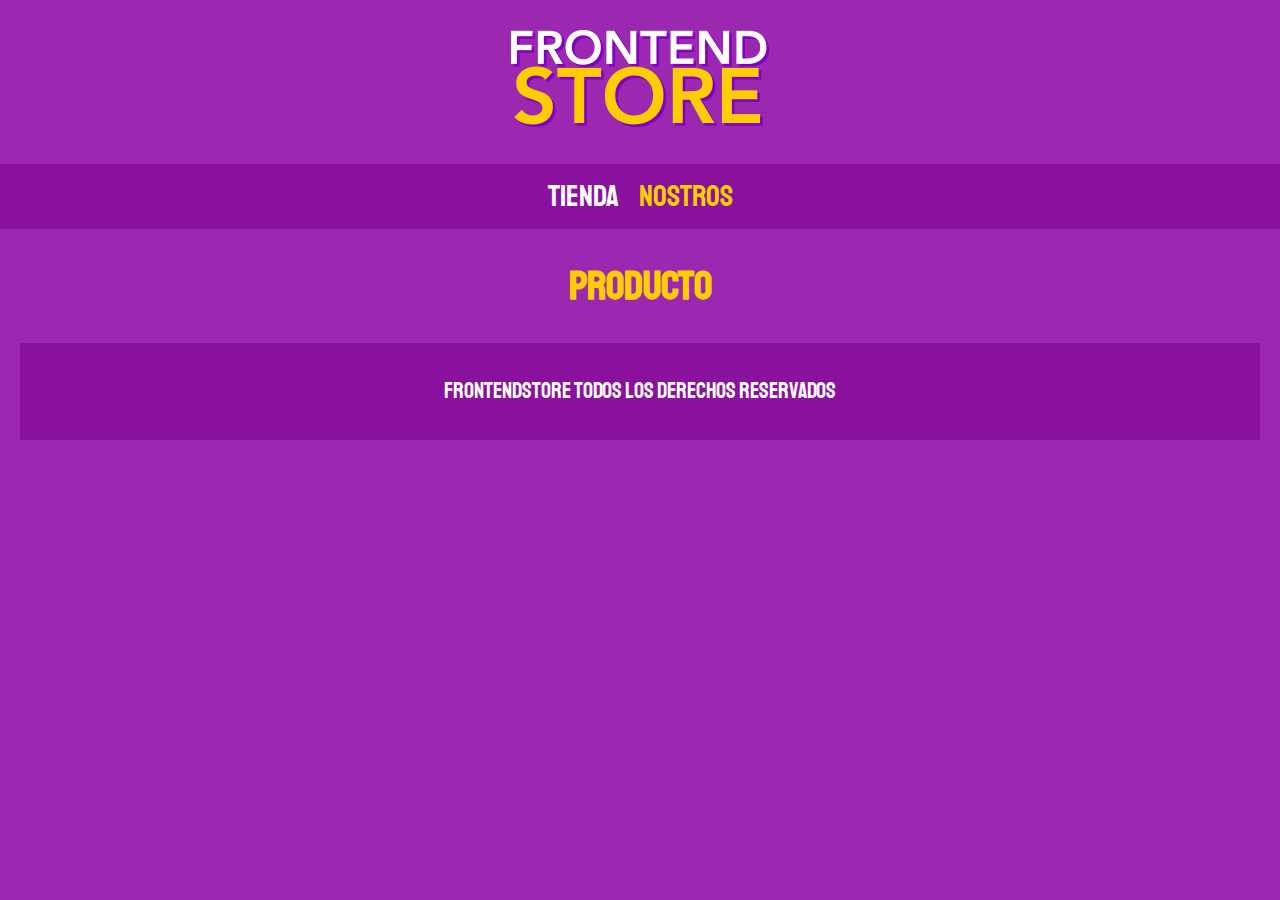
==== producto.html @ 1d07cb6f "first" ====
<!DOCTYPE html>
<html lang="en">
	<head>
		<meta charset="UTF-8" />
		<meta http-equiv="X-UA-Compatible" content="IE=edge" />
		<meta name="viewport" content="width=device-width, initial-scale=1.0" />
		<title>FrontEndStore</title>
		<link rel="preload" href="css/normalize.css" as="style" />
		<link rel="preload" href="css/style.css" as="style" />
		<link rel="stylesheet" href="css/normalize.css" />
		<link rel="preconnect" href="https://fonts.googleapis.com" />
		<link rel="preconnect" href="https://fonts.gstatic.com" crossorigin />
		<link
			href="https://fonts.googleapis.com/css2?family=Staatliches&display=swap"
			rel="stylesheet"
		/>
		<link rel="stylesheet" href="css/style.css" />
	</head>
	<body>
		<header class="header">
			<a href="index.html">
				<img class="header__logo" src="img/logo.png" alt="LogoTipo" />
			</a>
		</header>
		<nav class="navegacion">
			<a class="navegacion__enlace" href="index.html">Tienda</a>
			<a
				class="navegacion__enlace navegacion__enlace--activo"
				href="nosotros.html"
				>Nostros</a
			>
		</nav>

		<main class="contenedor">
			<h1>Producto</h1>
		</main>

		<footer class="footer">
			<p class="footer__texto">FrontEndStore Todos los Derechos Reservados</p>
		</footer>
	</body>
</html>
---- css/style.css ----
:root {
	--primario: #9c27b0;
	--primario-ocura: #89119d;
	--secundario: #ffce00;
	--secundario-oscuro: rgb(233, 287, 2);
	--blanco: #fff;
	--negro: #000;
	--fuente-principal: "Staatliches", cursive;
}

html {
	box-sizing: border-box;
	font-size: 62.5%;
}
*,
*:before,
*:after {
	box-sizing: inherit;
}
/* globales  */
body {
	background: var(--primario);
	font-size: 1.6rem;
	line-height: 1.5;
}

p {
	font-size: 1.6rem;
	font-family: Arial, Helvetica, sans-serif;
	color: var(--blanco);
}
a {
	text-decoration: none;
}

img {
	max-width: 100%;
}

.contenedor {
	max-width: 120rem;
	margin: 0 auto;
}

h1,
h2,
h3 {
	text-align: center;
	color: var(--secundario);
	font-family: var(--fuente-principal);
}
h1 {
	font-size: 4rem;
}

h2 {
	font-size: 3.2rem;
}

h3 {
	font-size: 2.4rem;
}
/* header */
.header {
	display: flex;
	justify-content: center;
}
.header__logo {
	margin: 3rem 0;
}

/* footer */
.footer {
	background-color: var(--primario-ocura);
	margin: 2rem;
	padding: 1rem 0;
}
.footer__texto {
	text-align: center;
	font-family: var(--fuente-principal);
	font-size: 2.2rem;
}
/* navegacion */
.navegacion {
	background-color: var(--primario-ocura);
	padding: 1rem 0;
	display: flex;
	justify-content: center;
	gap: 2rem;
}

.navegacion__enlace {
	font-family: var(--fuente-principal);
	color: var(--blanco);
	font-size: 3rem;
}
.navegacion__enlace--activo,
.navegacion__enlace:hover {
	color: var(--secundario);
}
/* grid */
.grid {
	display: grid;
	grid-template-columns: repeat(2, 1fr);
	gap: 2rem;
}

@media (min-width: 768px) {
	.grid {
		display: grid;
		grid-template-columns: repeat(3, 1fr);
	}
}

.producto {
	background-color: var(--primario-ocura);
	padding: 1rem;
}

.producto__imagen {
	width: 100%;
}

.producto__nombre {
	font-size: 4rem;
}

.producto__precio {
	font-size: 2.8rem;
	color: var(--secundario);
}

.producto__nombre,
.producto__precio {
	font-family: var(--fuente-principal);
	margin: 1rem 0;
	text-align: center;
	line-height: 1.2;
}

/* graficos */

.grafico {
	min-height: 30rem;
	grid-column: 1/3;
}

.grafico--camisas {
	grid-row: 2/3;

	background-image: url(../img/grafico1.jpg);
	background-repeat: no-repeat;
	background-size: 100%;
}

.grafico--node {
	background-image: url(../img/grafico2.jpg);
	background-repeat: no-repeat;
	background-size: 100%;
	grid-row: 8/9;
}

@media (min-width: 768px) {
	.grafico--node {
		grid-row: 5/6;
		grid-column: 2/4;
	}
}
/* nosotros */

.nosotros {
	display: grid;
	grid-template-rows: repeat(2, auto);
}
@media (min-width: 768px) {
	.nosotros {
		grid-template-columns: repeat(2, 1fr);
		column-gap: 2rem;
	}
}

.nosotros__contenido {
}
.nosotros__imagen {
	grid-row: 1/2;
	width: 100%;
}
@media (min-width: 768px) {
	.nosotros__imagen {
		grid-column: 2/3;
	}
}
---- css/style.css ----
:root {
	--primario: #9c27b0;
	--primario-ocura: #89119d;
	--secundario: #ffce00;
	--secundario-oscuro: rgb(233, 287, 2);
	--blanco: #fff;
	--negro: #000;
	--fuente-principal: "Staatliches", cursive;
}

html {
	box-sizing: border-box;
	font-size: 62.5%;
}
*,
*:before,
*:after {
	box-sizing: inherit;
}
/* globales  */
body {
	background: var(--primario);
	font-size: 1.6rem;
	line-height: 1.5;
}

p {
	font-size: 1.6rem;
	font-family: Arial, Helvetica, sans-serif;
	color: var(--blanco);
}
a {
	text-decoration: none;
}

img {
	max-width: 100%;
}

.contenedor {
	max-width: 120rem;
	margin: 0 auto;
}

h1,
h2,
h3 {
	text-align: center;
	color: var(--secundario);
	font-family: var(--fuente-principal);
}
h1 {
	font-size: 4rem;
}

h2 {
	font-size: 3.2rem;
}

h3 {
	font-size: 2.4rem;
}
/* header */
.header {
	display: flex;
	justify-content: center;
}
.header__logo {
	margin: 3rem 0;
}

/* footer */
.footer {
	background-color: var(--primario-ocura);
	margin: 2rem;
	padding: 1rem 0;
}
.footer__texto {
	text-align: center;
	font-family: var(--fuente-principal);
	font-size: 2.2rem;
}
/* navegacion */
.navegacion {
	background-color: var(--primario-ocura);
	padding: 1rem 0;
	display: flex;
	justify-content: center;
	gap: 2rem;
}

.navegacion__enlace {
	font-family: var(--fuente-principal);
	color: var(--blanco);
	font-size: 3rem;
}
.navegacion__enlace--activo,
.navegacion__enlace:hover {
	color: var(--secundario);
}
/* grid */
.grid {
	display: grid;
	grid-template-columns: repeat(2, 1fr);
	gap: 2rem;
}

@media (min-width: 768px) {
	.grid {
		display: grid;
		grid-template-columns: repeat(3, 1fr);
	}
}

.producto {
	background-color: var(--primario-ocura);
	padding: 1rem;
}

.producto__imagen {
	width: 100%;
}

.producto__nombre {
	font-size: 4rem;
}

.producto__precio {
	font-size: 2.8rem;
	color: var(--secundario);
}

.producto__nombre,
.producto__precio {
	font-family: var(--fuente-principal);
	margin: 1rem 0;
	text-align: center;
	line-height: 1.2;
}

/* graficos */

.grafico {
	min-height: 30rem;
	grid-column: 1/3;
}

.grafico--camisas {
	grid-row: 2/3;

	background-image: url(../img/grafico1.jpg);
	background-repeat: no-repeat;
	background-size: 100%;
}

.grafico--node {
	background-image: url(../img/grafico2.jpg);
	background-repeat: no-repeat;
	background-size: 100%;
	grid-row: 8/9;
}

@media (min-width: 768px) {
	.grafico--node {
		grid-row: 5/6;
		grid-column: 2/4;
	}
}
/* nosotros */

.nosotros {
	display: grid;
	grid-template-rows: repeat(2, auto);
}
@media (min-width: 768px) {
	.nosotros {
		grid-template-columns: repeat(2, 1fr);
		column-gap: 2rem;
	}
}

.nosotros__contenido {
}
.nosotros__imagen {
	grid-row: 1/2;
	width: 100%;
}
@media (min-width: 768px) {
	.nosotros__imagen {
		grid-column: 2/3;
	}
}
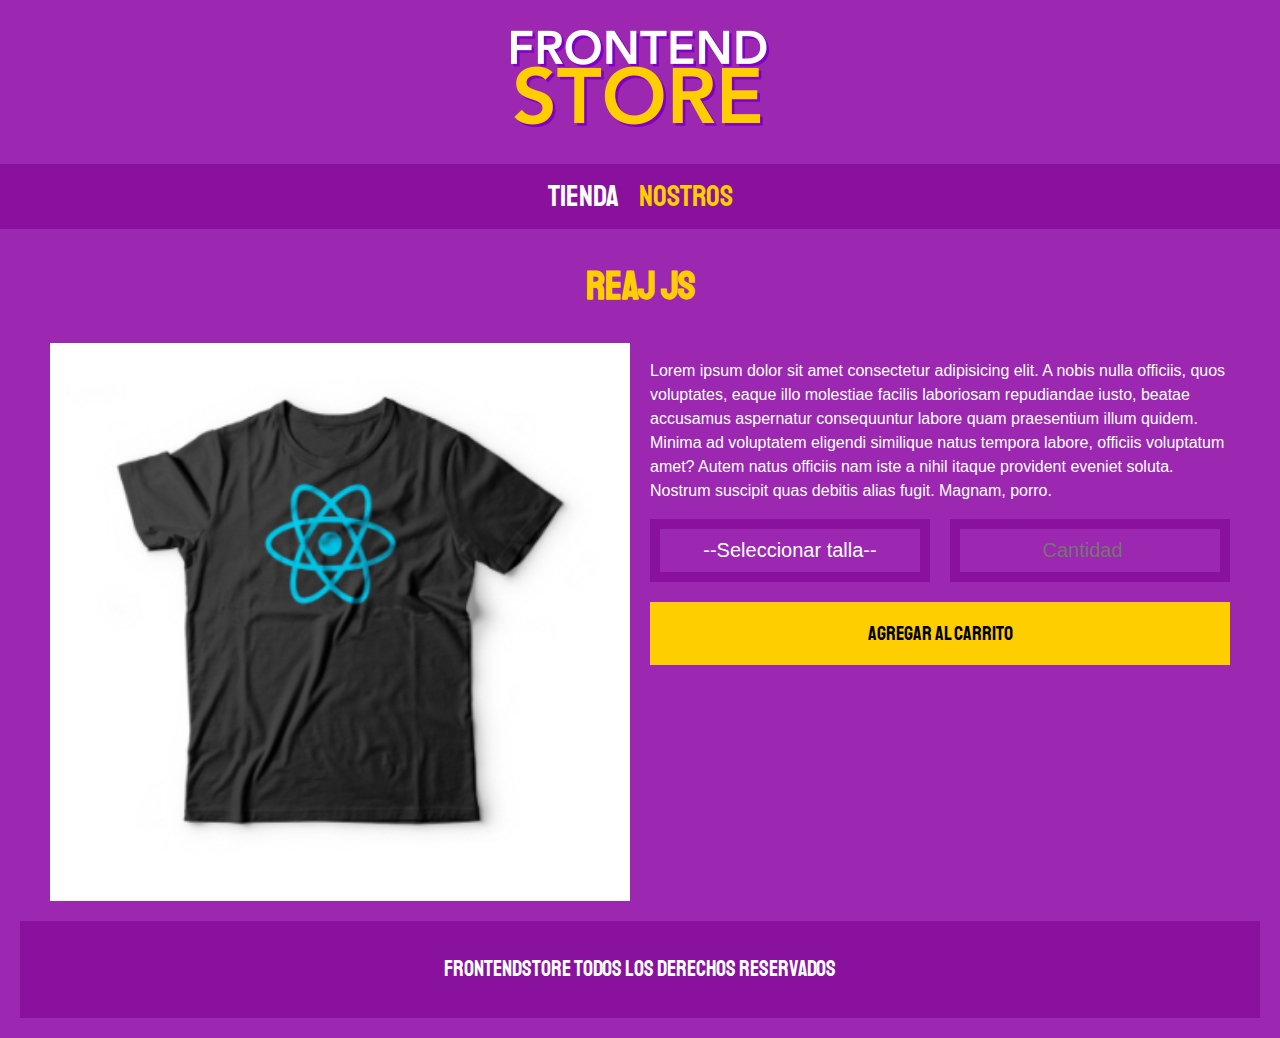
==== commit ed1412cc: "finish all" ====
--- a/producto.html
+++ b/producto.html
@@ -32,7 +32,46 @@
 		</nav>
 
 		<main class="contenedor">
-			<h1>Producto</h1>
+			<h1>Reaj JS</h1>
+			<div class="camisa">
+				<img src="img/3.jpg" alt="imagen del producto" class="camisa__imagen" />
+				<div class="camisa__contenido">
+					<p>
+						Lorem ipsum dolor sit amet consectetur adipisicing elit. A nobis
+						nulla officiis, quos voluptates, eaque illo molestiae facilis
+						laboriosam repudiandae iusto, beatae accusamus aspernatur
+						consequuntur labore quam praesentium illum quidem. Minima ad
+						voluptatem eligendi similique natus tempora labore, officiis
+						voluptatum amet? Autem natus officiis nam iste a nihil itaque
+						provident eveniet soluta. Nostrum suscipit quas debitis alias fugit.
+						Magnam, porro.
+					</p>
+					<form class="formulario">
+						<select class="formulario__campo">
+							<option disabled selected value="SEl">
+								--Seleccionar talla--
+							</option>
+							<option value="chica">chica</option>
+							<option value="mediana">mediana</option>
+							<option value="grande">grande</option>
+						</select>
+						<input
+							class="formulario__campo"
+							type="number"
+							placeholder="Cantidad"
+							name="cantidad"
+							min="1"
+							id=""
+						/>
+						<input
+							class="formulario__submit"
+							type="submit"
+							value="Agregar al Carrito"
+						/>
+					</form>
+				</div>
+			</div>
+			<!-- .camisa -->
 		</main>
 
 		<footer class="footer">
--- a/css/style.css
+++ b/css/style.css
@@ -2,7 +2,7 @@
 	--primario: #9c27b0;
 	--primario-ocura: #89119d;
 	--secundario: #ffce00;
-	--secundario-oscuro: rgb(233, 287, 2);
+	--secundario-oscuro: rgb(233, 187, 2);
 	--blanco: #fff;
 	--negro: #000;
 	--fuente-principal: "Staatliches", cursive;
@@ -34,12 +34,13 @@
 }
 
 img {
-	max-width: 100%;
+	width: 100%;
 }
 
 .contenedor {
 	max-width: 120rem;
 	margin: 0 auto;
+	padding: 0 1rem;
 }
 
 h1,
@@ -117,10 +118,6 @@
 	padding: 1rem;
 }
 
-.producto__imagen {
-	width: 100%;
-}
-
 .producto__nombre {
 	font-size: 4rem;
 }
@@ -179,14 +176,78 @@
 	}
 }
 
-.nosotros__contenido {
-}
 .nosotros__imagen {
 	grid-row: 1/2;
-	width: 100%;
 }
 @media (min-width: 768px) {
 	.nosotros__imagen {
 		grid-column: 2/3;
 	}
 }
+/* bloques */
+.bloques {
+	display: grid;
+	grid-template-columns: repeat(2, 1fr);
+	gap: 2rem;
+}
+
+@media (min-width: 768px) {
+	.bloques {
+		display: grid;
+		grid-template-columns: repeat(4, 1fr);
+		gap: 2rem;
+	}
+}
+
+.bloque {
+	text-align: center;
+}
+
+.bloque__titulo {
+	margin: 0;
+}
+
+/* pagina del producto */
+
+@media (min-width: 768px) {
+	.camisa {
+		display: grid;
+		grid-template-columns: repeat(2, 1fr);
+		column-gap: 2rem;
+	}
+}
+/* formulario */
+
+.formulario {
+	display: grid;
+	grid-template-columns: repeat(2, minmax(0, 1fr));
+	gap: 2rem;
+}
+.formulario__campo {
+	border: 1rem solid var(--primario-ocura);
+	background-color: var(--primario);
+	color: var(--blanco);
+	font-size: 2rem;
+	font-family: Arial, Helvetica, sans-serif;
+	padding: 1rem;
+	appearance: none;
+	text-align: center;
+}
+.formulario__submit {
+	grid-column: 1/3;
+	background-color: var(--secundario);
+	font-size: 2rem;
+	border: none;
+	font-family: var(--fuente-principal);
+	padding: 2rem;
+	transition: background-color 0.3s ease;
+	-webkit-transition: background-color 0.3s ease;
+	-moz-transition: background-color 0.3s ease;
+	-ms-transition: background-color 0.3s ease;
+	-o-transition: background-color 0.3s ease;
+}
+
+.formulario__submit:hover {
+	cursor: pointer;
+	background-color: var(--secundario-oscuro);
+}
--- a/css/style.css
+++ b/css/style.css
@@ -2,7 +2,7 @@
 	--primario: #9c27b0;
 	--primario-ocura: #89119d;
 	--secundario: #ffce00;
-	--secundario-oscuro: rgb(233, 287, 2);
+	--secundario-oscuro: rgb(233, 187, 2);
 	--blanco: #fff;
 	--negro: #000;
 	--fuente-principal: "Staatliches", cursive;
@@ -34,12 +34,13 @@
 }
 
 img {
-	max-width: 100%;
+	width: 100%;
 }
 
 .contenedor {
 	max-width: 120rem;
 	margin: 0 auto;
+	padding: 0 1rem;
 }
 
 h1,
@@ -117,10 +118,6 @@
 	padding: 1rem;
 }
 
-.producto__imagen {
-	width: 100%;
-}
-
 .producto__nombre {
 	font-size: 4rem;
 }
@@ -179,14 +176,78 @@
 	}
 }
 
-.nosotros__contenido {
-}
 .nosotros__imagen {
 	grid-row: 1/2;
-	width: 100%;
 }
 @media (min-width: 768px) {
 	.nosotros__imagen {
 		grid-column: 2/3;
 	}
 }
+/* bloques */
+.bloques {
+	display: grid;
+	grid-template-columns: repeat(2, 1fr);
+	gap: 2rem;
+}
+
+@media (min-width: 768px) {
+	.bloques {
+		display: grid;
+		grid-template-columns: repeat(4, 1fr);
+		gap: 2rem;
+	}
+}
+
+.bloque {
+	text-align: center;
+}
+
+.bloque__titulo {
+	margin: 0;
+}
+
+/* pagina del producto */
+
+@media (min-width: 768px) {
+	.camisa {
+		display: grid;
+		grid-template-columns: repeat(2, 1fr);
+		column-gap: 2rem;
+	}
+}
+/* formulario */
+
+.formulario {
+	display: grid;
+	grid-template-columns: repeat(2, minmax(0, 1fr));
+	gap: 2rem;
+}
+.formulario__campo {
+	border: 1rem solid var(--primario-ocura);
+	background-color: var(--primario);
+	color: var(--blanco);
+	font-size: 2rem;
+	font-family: Arial, Helvetica, sans-serif;
+	padding: 1rem;
+	appearance: none;
+	text-align: center;
+}
+.formulario__submit {
+	grid-column: 1/3;
+	background-color: var(--secundario);
+	font-size: 2rem;
+	border: none;
+	font-family: var(--fuente-principal);
+	padding: 2rem;
+	transition: background-color 0.3s ease;
+	-webkit-transition: background-color 0.3s ease;
+	-moz-transition: background-color 0.3s ease;
+	-ms-transition: background-color 0.3s ease;
+	-o-transition: background-color 0.3s ease;
+}
+
+.formulario__submit:hover {
+	cursor: pointer;
+	background-color: var(--secundario-oscuro);
+}
